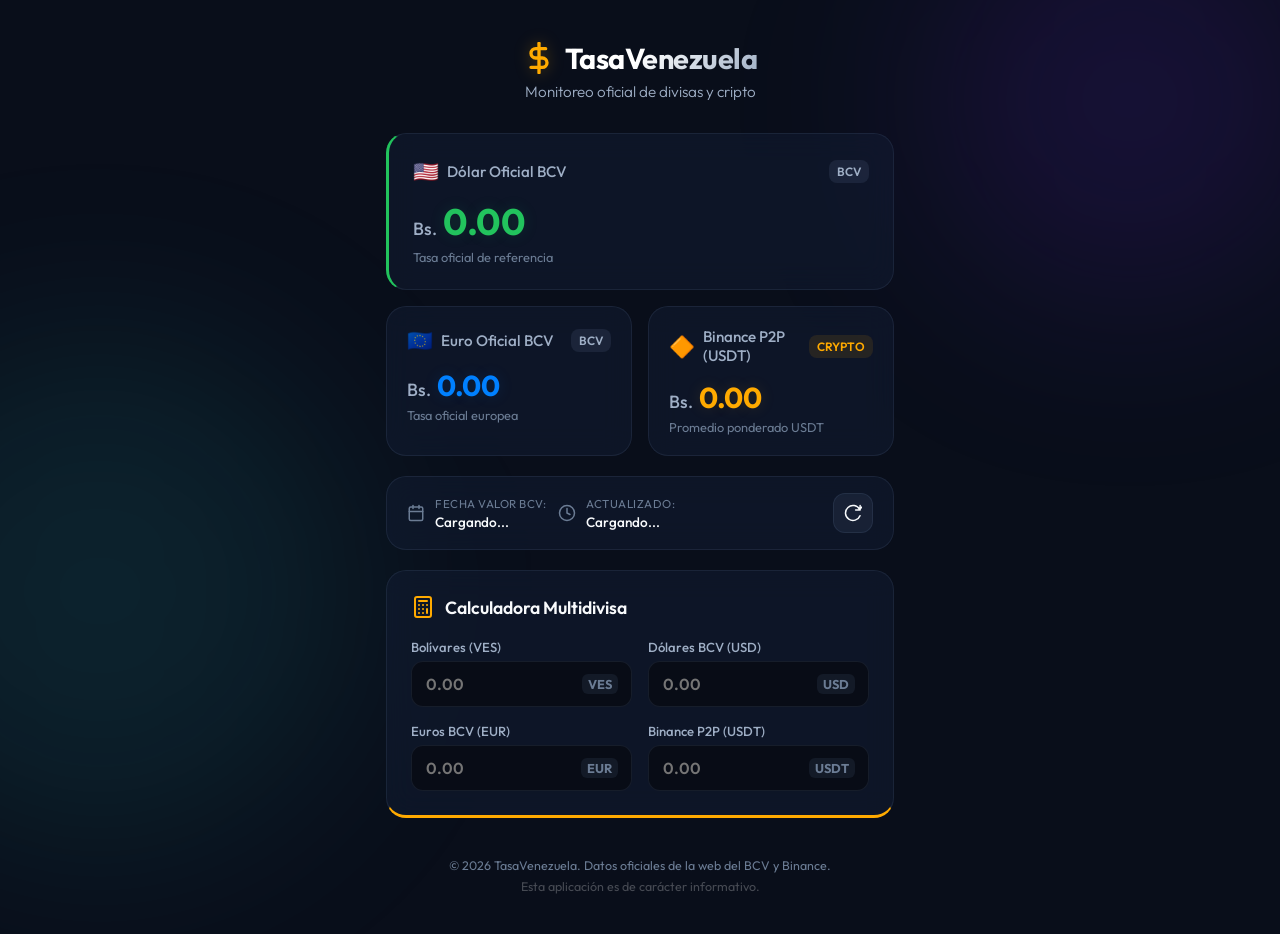
==== nuevooo/index.html @ e15e7d15 "Tasavenezuela" ====
<!DOCTYPE html>
<html lang="es">
<head>
  <meta charset="UTF-8">
  <meta name="viewport" content="width=device-width, initial-scale=1.0, maximum-scale=1.0, user-scalable=no">
  <title>TasaVenezuela - Tasas Oficiales en Venezuela</title>
  <!-- Meta tags SEO -->
  <meta name="description" content="Consulta el precio oficial del Dólar y Euro según el Banco Central de Venezuela (BCV), y del USDT en Binance P2P en tiempo real. Actualización automática cada 4 horas.">
  <meta name="keywords" content="tasa bcv, dolar venezuela, euro venezuela, binance p2p venezuela, precio dolar bcv, calculadora bolivares">
  <meta name="author" content="TasaVenezuela">
  
  <!-- Google Fonts - Outfit -->
  <link rel="preconnect" href="https://fonts.googleapis.com">
  <link rel="preconnect" href="https://fonts.gstatic.com" crossorigin>
  <link href="https://fonts.googleapis.com/css2?family=Outfit:wght@300;400;500;600;700&display=swap" rel="stylesheet">
  
  <!-- Estilos CSS -->
  <link rel="stylesheet" href="styles.css">
  
  <!-- Icono favicon -->
  <link rel="icon" type="image/png" href="data:image/svg+xml,<svg xmlns=%22http://www.w3.org/2000/svg%22 viewBox=%220 0 100 100%22><text y=%22.9em%22 font-size=%2290%22>🇻🇪</text></svg>">
</head>
<body>
  
  <!-- Background Elements -->
  <div class="bg-glow bg-glow-1"></div>
  <div class="bg-glow bg-glow-2"></div>
  
  <div class="app-container">
    <!-- Header -->
    <header class="app-header">
      <div class="header-logo">
        <svg class="logo-icon" xmlns="http://www.w3.org/2000/svg" viewBox="0 0 24 24" fill="none" stroke="currentColor" stroke-width="2.5" stroke-linecap="round" stroke-linejoin="round">
          <line x1="12" y1="1" x2="12" y2="23"></line>
          <path d="M17 5H9.5a3.5 3.5 0 0 0 0 7h5a3.5 3.5 0 0 1 0 7H6"></path>
        </svg>
        <h1>TasaVenezuela</h1>
      </div>
      <p class="header-subtitle">Monitoreo oficial de divisas y cripto</p>
    </header>

    <!-- Main Display Section -->
    <main class="app-main">
      
      <!-- Primary Rates Grid -->
      <section class="rates-section" aria-label="Tasas de Cambio">
        <div class="rates-grid">
          
          <!-- Dolar BCV Card -->
          <div class="rate-card primary-card" id="card-dolar">
            <div class="card-header">
              <div class="card-title">
                <span class="flag-icon">🇺🇸</span>
                <h2>Dólar Oficial BCV</h2>
              </div>
              <span class="source-badge">BCV</span>
            </div>
            <div class="card-body">
              <div class="rate-value-container">
                <span class="rate-symbol">Bs.</span>
                <span class="rate-value" id="val-dolar">0.00</span>
              </div>
              <p class="rate-desc">Tasa oficial de referencia</p>
            </div>
          </div>
          
          <!-- Euro BCV Card -->
          <div class="rate-card" id="card-euro">
            <div class="card-header">
              <div class="card-title">
                <span class="flag-icon">🇪🇺</span>
                <h2>Euro Oficial BCV</h2>
              </div>
              <span class="source-badge">BCV</span>
            </div>
            <div class="card-body">
              <div class="rate-value-container">
                <span class="rate-symbol">Bs.</span>
                <span class="rate-value" id="val-euro">0.00</span>
              </div>
              <p class="rate-desc">Tasa oficial europea</p>
            </div>
          </div>
          
          <!-- Binance Card -->
          <div class="rate-card crypto-card" id="card-binance">
            <div class="card-header">
              <div class="card-title">
                <span class="flag-icon">🔶</span>
                <h2>Binance P2P (USDT)</h2>
              </div>
              <span class="source-badge binance-badge">Crypto</span>
            </div>
            <div class="card-body">
              <div class="rate-value-container">
                <span class="rate-symbol">Bs.</span>
                <span class="rate-value" id="val-binance">0.00</span>
              </div>
              <p class="rate-desc">Promedio ponderado USDT</p>
            </div>
          </div>
          
        </div>
      </section>

      <!-- Date and Refresh -->
      <section class="meta-section">
        <div class="meta-card">
          <div class="meta-item">
            <svg class="meta-icon" xmlns="http://www.w3.org/2000/svg" viewBox="0 0 24 24" fill="none" stroke="currentColor" stroke-width="2" stroke-linecap="round" stroke-linejoin="round">
              <rect x="3" y="4" width="18" height="18" rx="2" ry="2"></rect>
              <line x1="16" y1="2" x2="16" y2="6"></line>
              <line x1="8" y1="2" x2="8" y2="6"></line>
              <line x1="3" y1="10" x2="21" y2="10"></line>
            </svg>
            <div>
              <span class="meta-label">Fecha Valor BCV:</span>
              <span class="meta-text" id="bcv-date-display">Cargando...</span>
            </div>
          </div>
          <div class="meta-item">
            <svg class="meta-icon" xmlns="http://www.w3.org/2000/svg" viewBox="0 0 24 24" fill="none" stroke="currentColor" stroke-width="2" stroke-linecap="round" stroke-linejoin="round">
              <circle cx="12" cy="12" r="10"></circle>
              <polyline points="12 6 12 12 16 14"></polyline>
            </svg>
            <div>
              <span class="meta-label">Actualizado:</span>
              <span class="meta-text" id="last-update-display">Cargando...</span>
            </div>
          </div>
          <button class="btn-refresh" id="btn-refresh" aria-label="Actualizar tasas">
            <svg class="refresh-icon" id="refresh-icon-svg" xmlns="http://www.w3.org/2000/svg" viewBox="0 0 24 24" fill="none" stroke="currentColor" stroke-width="2" stroke-linecap="round" stroke-linejoin="round">
              <path d="M21.5 2v6h-6M21.34 15.57a10 10 0 1 1-.57-8.38l5.67-5.67"></path>
            </svg>
          </button>
        </div>
      </section>

      <!-- Calculator Card -->
      <section class="calculator-section" aria-label="Conversor de Divisas">
        <div class="calculator-card">
          <div class="calculator-header">
            <svg class="calc-icon" xmlns="http://www.w3.org/2000/svg" viewBox="0 0 24 24" fill="none" stroke="currentColor" stroke-width="2" stroke-linecap="round" stroke-linejoin="round">
              <rect x="4" y="2" width="16" height="20" rx="2" ry="2"></rect>
              <line x1="9" y1="22" x2="15" y2="22"></line>
              <line x1="8" y1="6" x2="16" y2="6"></line>
              <line x1="16" y1="14" x2="16" y2="18"></line>
              <path d="M16 10h.01M12 10h.01M8 10h.01M12 14h.01M8 14h.01M12 18h.01M8 18h.01"></path>
            </svg>
            <h2>Calculadora Multidivisa</h2>
          </div>
          <div class="calculator-body">
            
            <!-- VES Input -->
            <div class="input-group">
              <label for="input-ves">Bolívares (VES)</label>
              <div class="input-wrapper">
                <input type="number" id="input-ves" placeholder="0.00" min="0" step="any">
                <span class="currency-tag">VES</span>
              </div>
            </div>
            
            <!-- USD Input -->
            <div class="input-group">
              <label for="input-usd">Dólares BCV (USD)</label>
              <div class="input-wrapper">
                <input type="number" id="input-usd" placeholder="0.00" min="0" step="any">
                <span class="currency-tag">USD</span>
              </div>
            </div>
            
            <!-- EUR Input -->
            <div class="input-group">
              <label for="input-eur">Euros BCV (EUR)</label>
              <div class="input-wrapper">
                <input type="number" id="input-eur" placeholder="0.00" min="0" step="any">
                <span class="currency-tag">EUR</span>
              </div>
            </div>
            
            <!-- Binance Input -->
            <div class="input-group">
              <label for="input-usdt">Binance P2P (USDT)</label>
              <div class="input-wrapper">
                <input type="number" id="input-usdt" placeholder="0.00" min="0" step="any">
                <span class="currency-tag">USDT</span>
              </div>
            </div>
            
          </div>
        </div>
      </section>

      <!-- Expandable Secondary Rates -->
     
    </main>

    <!-- Footer -->
    <footer class="app-footer">
      <p>© 2026 TasaVenezuela. Datos oficiales de la web del BCV y Binance.</p>
      <p class="footer-alert">Esta aplicación es de carácter informativo.</p>
    </footer>
  </div>

  <script src="app.js"></script>
</body>
</html>
---- nuevooo/styles.css ----
/* Reset & Core Setup */
*, *::before, *::after {
  box-sizing: border-box;
  margin: 0;
  padding: 0;
}

:root {
  /* Color Palette (HSL System) */
  --bg-primary: hsl(222, 47%, 7%);
  --bg-secondary: hsl(222, 47%, 11%);
  --card-bg: hsla(222, 47%, 15%, 0.45);
  --card-border: hsla(217, 30%, 60%, 0.12);
  --card-border-hover: hsla(217, 50%, 60%, 0.25);
  
  --color-usd: hsl(142, 70%, 45%);      /* Rich green */
  --color-euro: hsl(210, 100%, 50%);    /* Euro blue */
  --color-binance: hsl(40, 100%, 50%);   /* Binance yellow */
  
  --text-main: hsl(210, 40%, 98%);
  --text-muted: hsl(215, 25%, 70%);
  --text-dim: hsl(215, 16%, 50%);
  
  --glow-1: hsla(263, 70%, 50%, 0.15);
  --glow-2: hsla(180, 70%, 50%, 0.1);
  
  /* Font Stack */
  --font-sans: 'Outfit', -apple-system, BlinkMacSystemFont, "Segoe UI", Roboto, Helvetica, Arial, sans-serif;
  
  /* Transitions */
  --transition-smooth: all 0.3s cubic-bezier(0.4, 0, 0.2, 1);
  --transition-bounce: all 0.5s cubic-bezier(0.175, 0.885, 0.32, 1.275);
}

body {
  background-color: var(--bg-primary);
  color: var(--text-main);
  font-family: var(--font-sans);
  min-height: 100vh;
  display: flex;
  justify-content: center;
  overflow-x: hidden;
  position: relative;
  -webkit-font-smoothing: antialiased;
}

/* Background Glow Effects */
.bg-glow {
  position: absolute;
  border-radius: 50%;
  filter: blur(100px);
  z-index: -1;
  pointer-events: none;
}

.bg-glow-1 {
  width: 400px;
  height: 400px;
  background: var(--glow-1);
  top: -100px;
  right: -50px;
}

.bg-glow-2 {
  width: 500px;
  height: 500px;
  background: var(--glow-2);
  bottom: 10%;
  left: -150px;
}

/* Main Container */
.app-container {
  width: 100%;
  max-width: 540px;
  padding: 24px 16px;
  display: flex;
  flex-direction: column;
  gap: 24px;
}

/* Header */
.app-header {
  text-align: center;
  padding: 16px 0 8px;
}

.header-logo {
  display: flex;
  align-items: center;
  justify-content: center;
  gap: 10px;
  margin-bottom: 6px;
}

.logo-icon {
  width: 32px;
  height: 32px;
  color: var(--color-binance);
  filter: drop-shadow(0 0 8px hsla(40, 100%, 50%, 0.3));
  animation: pulse 3s infinite ease-in-out;
}

.app-header h1 {
  font-size: 1.8rem;
  font-weight: 700;
  letter-spacing: -0.5px;
  background: linear-gradient(135deg, #fff 40%, var(--text-muted) 100%);
  -webkit-background-clip: text;
  -webkit-text-fill-color: transparent;
}

.header-subtitle {
  font-size: 0.95rem;
  color: var(--text-muted);
  font-weight: 300;
}

/* Main Content */
.app-main {
  display: flex;
  flex-direction: column;
  gap: 20px;
}

/* Cards (Glassmorphism base) */
.rate-card, .meta-card, .calculator-card {
  background: var(--card-bg);
  border: 1px solid var(--card-border);
  backdrop-filter: blur(14px);
  -webkit-backdrop-filter: blur(14px);
  border-radius: 20px;
  padding: 20px;
  transition: var(--transition-smooth);
}

.rate-card:hover {
  transform: translateY(-4px);
  border-color: var(--card-border-hover);
  box-shadow: 0 10px 25px -10px rgba(0, 0, 0, 0.5);
}

/* Rates Grid Layout */
.rates-grid {
  display: grid;
  grid-template-columns: 1fr;
  gap: 16px;
}

@media(min-width: 480px) {
  .rates-grid {
    grid-template-columns: repeat(2, 1fr);
  }
  .primary-card {
    grid-column: span 2;
  }
}

/* Rate Card Internal styling */
.card-header {
  display: flex;
  justify-content: space-between;
  align-items: center;
  margin-bottom: 14px;
}

.card-title {
  display: flex;
  align-items: center;
  gap: 8px;
}

.flag-icon {
  font-size: 1.3rem;
}

.card-title h2 {
  font-size: 0.95rem;
  font-weight: 500;
  color: var(--text-muted);
}

.source-badge {
  font-size: 0.75rem;
  font-weight: 600;
  padding: 4px 8px;
  border-radius: 8px;
  background: hsla(217, 30%, 60%, 0.12);
  color: var(--text-muted);
  text-transform: uppercase;
}

.binance-badge {
  background: hsla(40, 100%, 50%, 0.1);
  color: var(--color-binance);
}

.rate-value-container {
  display: flex;
  align-items: baseline;
  gap: 6px;
  margin-bottom: 4px;
}

.rate-symbol {
  font-size: 1.1rem;
  font-weight: 500;
  color: var(--text-muted);
}

.rate-value {
  font-size: 1.8rem;
  font-weight: 700;
  letter-spacing: -0.5px;
}

/* Distinct card coloring */
#card-dolar .rate-value {
  color: var(--color-usd);
  text-shadow: 0 0 15px hsla(142, 70%, 45%, 0.15);
}

#card-euro .rate-value {
  color: var(--color-euro);
  text-shadow: 0 0 15px hsla(210, 100%, 50%, 0.15);
}

#card-binance .rate-value {
  color: var(--color-binance);
  text-shadow: 0 0 15px hsla(40, 100%, 50%, 0.15);
}

.rate-desc {
  font-size: 0.8rem;
  color: var(--text-dim);
}

/* Primary card special style */
.primary-card {
  padding: 24px;
  border-left: 3px solid var(--color-usd);
}

.primary-card .rate-value {
  font-size: 2.3rem;
}

/* Metadata Block */
.meta-card {
  display: flex;
  justify-content: space-between;
  align-items: center;
  padding: 16px 20px;
  gap: 12px;
  flex-wrap: wrap;
}

.meta-item {
  display: flex;
  align-items: center;
  gap: 10px;
}

.meta-icon {
  width: 18px;
  height: 18px;
  color: var(--text-dim);
}

.meta-label {
  display: block;
  font-size: 0.72rem;
  color: var(--text-dim);
  text-transform: uppercase;
  letter-spacing: 0.5px;
}

.meta-text {
  font-size: 0.85rem;
  font-weight: 500;
  color: var(--text-main);
}

/* Refresh Button */
.btn-refresh {
  background: hsla(217, 30%, 60%, 0.1);
  border: 1px solid var(--card-border);
  color: var(--text-main);
  padding: 10px;
  border-radius: 12px;
  cursor: pointer;
  display: flex;
  align-items: center;
  justify-content: center;
  transition: var(--transition-bounce);
  margin-left: auto;
}

.btn-refresh:hover {
  background: hsla(217, 30%, 60%, 0.2);
  transform: scale(1.05);
}

.btn-refresh:active {
  transform: scale(0.95);
}

.refresh-icon {
  width: 18px;
  height: 18px;
  transition: transform 0.6s ease;
}

/* Loading Spin class */
.spin {
  animation: rotate 0.8s linear infinite;
}

/* Calculator Section */
.calculator-card {
  padding: 24px;
  border-bottom: 3px solid var(--color-binance);
}

.calculator-header {
  display: flex;
  align-items: center;
  gap: 10px;
  margin-bottom: 20px;
}

.calc-icon {
  width: 24px;
  height: 24px;
  color: var(--color-binance);
}

.calculator-header h2 {
  font-size: 1.1rem;
  font-weight: 600;
}

.calculator-body {
  display: grid;
  grid-template-columns: 1fr;
  gap: 16px;
}

@media(min-width: 440px) {
  .calculator-body {
    grid-template-columns: repeat(2, 1fr);
  }
}

.input-group {
  display: flex;
  flex-direction: column;
  gap: 6px;
}

.input-group label {
  font-size: 0.82rem;
  font-weight: 500;
  color: var(--text-muted);
}

.input-wrapper {
  position: relative;
  display: flex;
  align-items: center;
}

.input-wrapper input {
  width: 100%;
  background: hsl(222, 47%, 6%);
  border: 1px solid var(--card-border);
  border-radius: 12px;
  padding: 12px 60px 12px 14px;
  color: var(--text-main);
  font-family: var(--font-sans);
  font-size: 1rem;
  font-weight: 600;
  outline: none;
  transition: var(--transition-smooth);
}

.input-wrapper input:focus {
  border-color: hsla(40, 100%, 50%, 0.4);
  box-shadow: 0 0 12px hsla(40, 100%, 50%, 0.1);
  background: hsl(222, 47%, 4%);
}

/* Hide webkit arrows on input */
.input-wrapper input::-webkit-outer-spin-button,
.input-wrapper input::-webkit-inner-spin-button {
  -webkit-appearance: none;
  margin: 0;
}
.input-wrapper input[type=number] {
  -moz-appearance: textfield;
}

.currency-tag {
  position: absolute;
  right: 14px;
  font-size: 0.8rem;
  font-weight: 700;
  color: var(--text-dim);
  pointer-events: none;
  background: hsla(217, 30%, 60%, 0.1);
  padding: 2px 6px;
  border-radius: 6px;
}

/* Secondary Section (Details/Summary) */
.secondary-details {
  background: var(--card-bg);
  border: 1px solid var(--card-border);
  backdrop-filter: blur(14px);
  -webkit-backdrop-filter: blur(14px);
  border-radius: 16px;
  overflow: hidden;
  transition: var(--transition-smooth);
}

.secondary-summary {
  padding: 16px 20px;
  cursor: pointer;
  display: flex;
  justify-content: space-between;
  align-items: center;
  font-size: 0.9rem;
  font-weight: 500;
  color: var(--text-muted);
  list-style: none; /* Hide default arrow */
}

.secondary-summary::-webkit-details-marker {
  display: none; /* Hide default arrow webkit */
}

.chevron-icon {
  width: 18px;
  height: 18px;
  color: var(--text-dim);
  transition: transform 0.3s ease;
}

.secondary-details[open] .chevron-icon {
  transform: rotate(180deg);
}

.secondary-content {
  padding: 0 20px 20px;
  border-top: 1px solid hsla(217, 30%, 60%, 0.08);
}

.small-rates-grid {
  display: flex;
  flex-direction: column;
  gap: 12px;
  margin-top: 16px;
}

.small-rate-item {
  display: flex;
  justify-content: space-between;
  align-items: center;
  font-size: 0.85rem;
  padding: 4px 0;
}

.small-rate-label {
  color: var(--text-muted);
}

.small-rate-val {
  font-weight: 600;
  color: var(--text-main);
}

/* Footer styling */
.app-footer {
  text-align: center;
  padding: 16px 0;
  display: flex;
  flex-direction: column;
  gap: 6px;
}

.app-footer p {
  font-size: 0.78rem;
  color: var(--text-dim);
}

.footer-alert {
  color: hsla(0, 0%, 100%, 0.25) !important;
}

/* Keyframe Animations */
@keyframes rotate {
  100% {
    transform: rotate(360deg);
  }
}

@keyframes pulse {
  0%, 100% {
    transform: scale(1);
    opacity: 1;
  }
  50% {
    transform: scale(1.05);
    opacity: 0.95;
  }
}
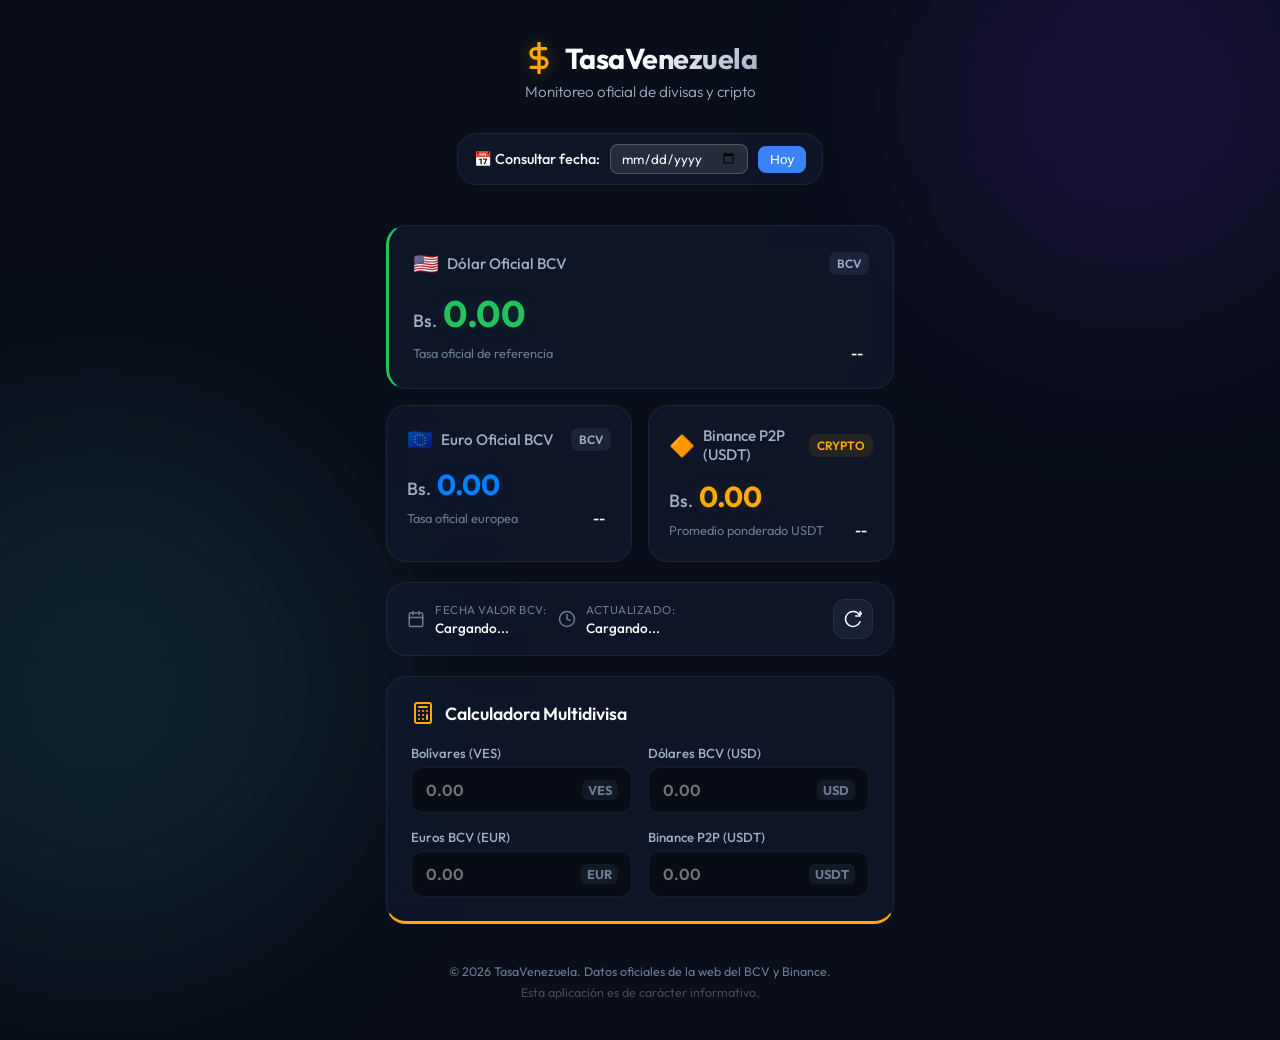
==== commit 9d996e82: "Update index.html" ====
--- a/nuevooo/index.html
+++ b/nuevooo/index.html
@@ -41,6 +41,15 @@
 
     <!-- Main Display Section -->
     <main class="app-main">
+
+      <!-- Calendar / Date Picker Section -->
+      <section class="calendar-section" style="margin-bottom: 20px; text-align: center;">
+        <div class="meta-card" style="display: inline-flex; align-items: center; gap: 10px; padding: 10px 16px;">
+          <label for="input-fecha" style="font-size: 0.9rem; font-weight: 500;">📅 Consultar fecha:</label>
+          <input type="date" id="input-fecha" style="background: rgba(255, 255, 255, 0.1); border: 1px solid rgba(255, 255, 255, 0.2); color: inherit; padding: 5px 10px; border-radius: 8px; font-family: inherit;">
+          <button id="btn-hoy" style="background: #3b82f6; border: none; color: white; padding: 6px 12px; border-radius: 8px; cursor: pointer; font-size: 0.85rem;">Hoy</button>
+        </div>
+      </section>
       
       <!-- Primary Rates Grid -->
       <section class="rates-section" aria-label="Tasas de Cambio">
@@ -60,7 +69,10 @@
                 <span class="rate-symbol">Bs.</span>
                 <span class="rate-value" id="val-dolar">0.00</span>
               </div>
-              <p class="rate-desc">Tasa oficial de referencia</p>
+              <div style="display: flex; justify-content: space-between; align-items: center; margin-top: 5px;">
+                <p class="rate-desc" style="margin: 0;">Tasa oficial de referencia</p>
+                <span class="trend-badge" id="trend-dolar" style="font-weight: 600; font-size: 0.85rem; padding: 2px 6px; border-radius: 6px;">--</span>
+              </div>
             </div>
           </div>
           
@@ -78,7 +90,10 @@
                 <span class="rate-symbol">Bs.</span>
                 <span class="rate-value" id="val-euro">0.00</span>
               </div>
-              <p class="rate-desc">Tasa oficial europea</p>
+              <div style="display: flex; justify-content: space-between; align-items: center; margin-top: 5px;">
+                <p class="rate-desc" style="margin: 0;">Tasa oficial europea</p>
+                <span class="trend-badge" id="trend-euro" style="font-weight: 600; font-size: 0.85rem; padding: 2px 6px; border-radius: 6px;">--</span>
+              </div>
             </div>
           </div>
           
@@ -96,7 +111,10 @@
                 <span class="rate-symbol">Bs.</span>
                 <span class="rate-value" id="val-binance">0.00</span>
               </div>
-              <p class="rate-desc">Promedio ponderado USDT</p>
+              <div style="display: flex; justify-content: space-between; align-items: center; margin-top: 5px;">
+                <p class="rate-desc" style="margin: 0;">Promedio ponderado USDT</p>
+                <span class="trend-badge" id="trend-binance" style="font-weight: 600; font-size: 0.85rem; padding: 2px 6px; border-radius: 6px;">--</span>
+              </div>
             </div>
           </div>
           
@@ -191,8 +209,6 @@
         </div>
       </section>
 
-      <!-- Expandable Secondary Rates -->
-     
     </main>
 
     <!-- Footer -->
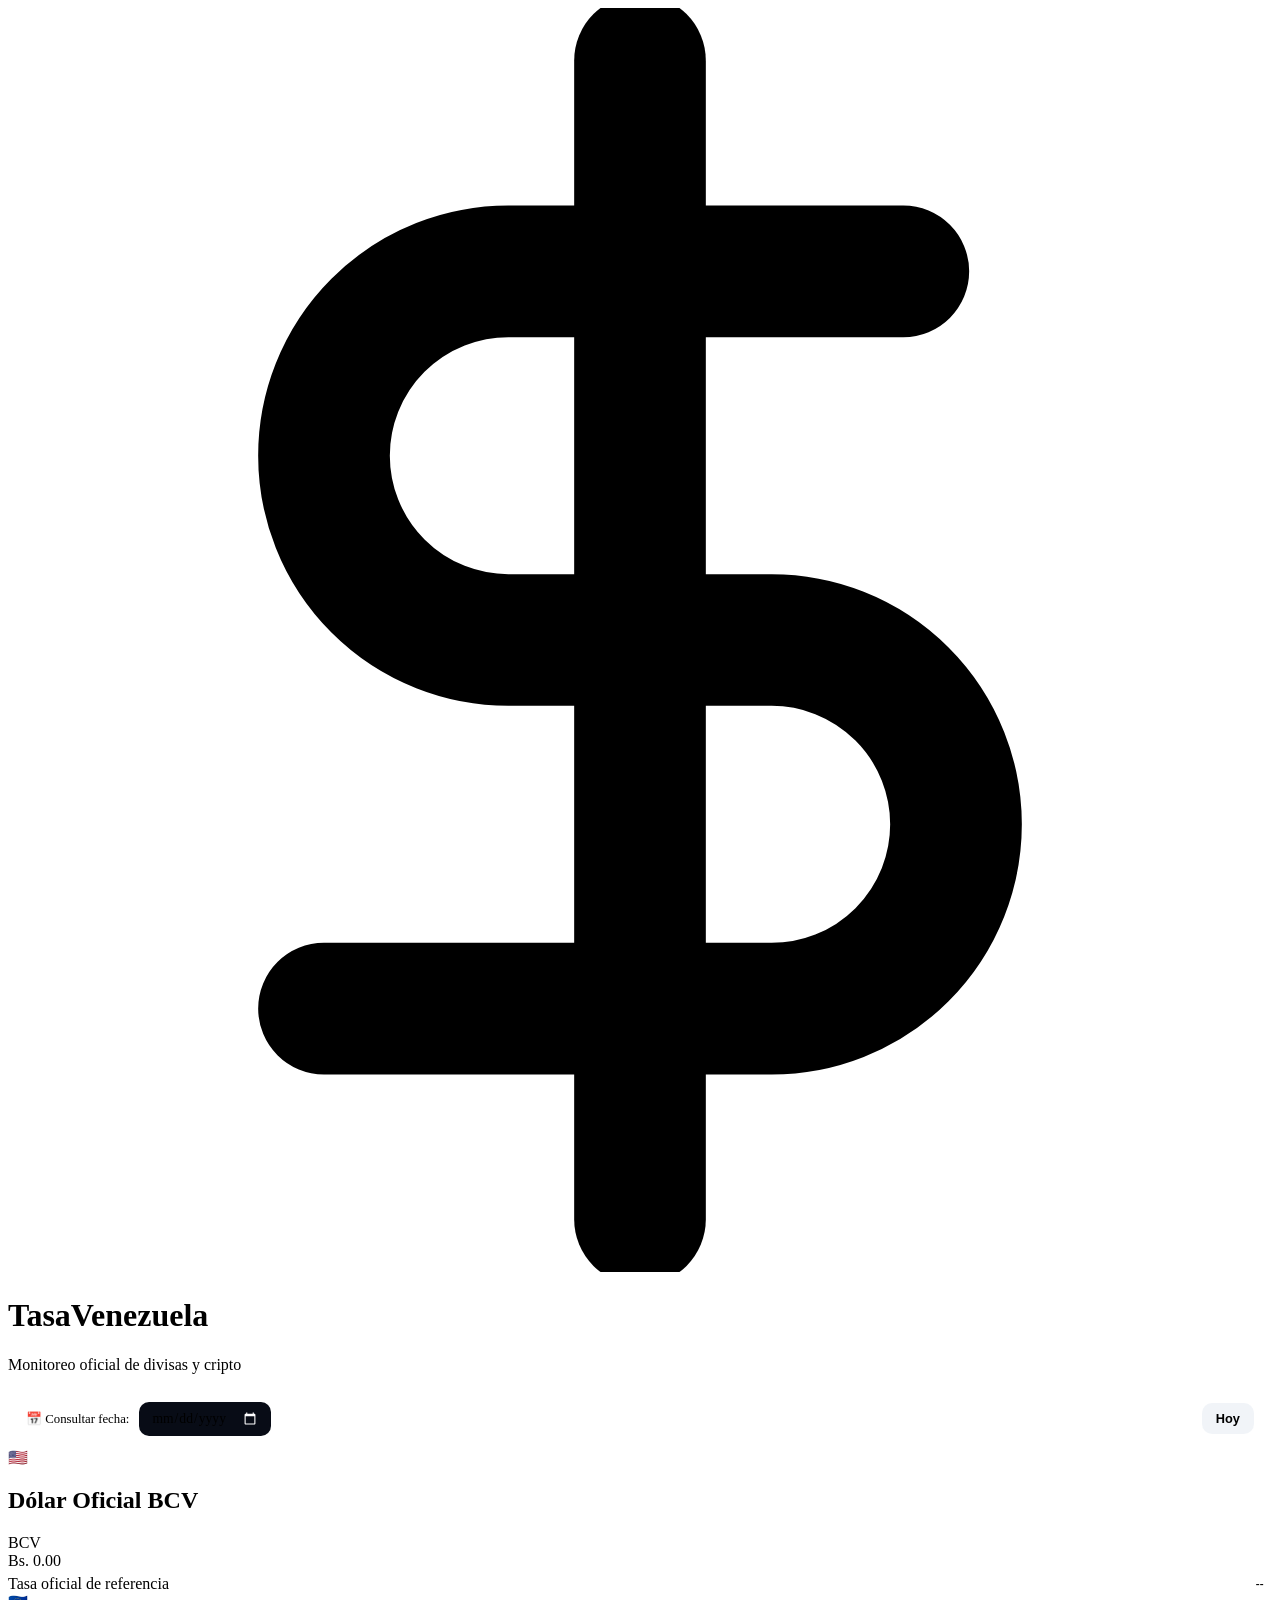
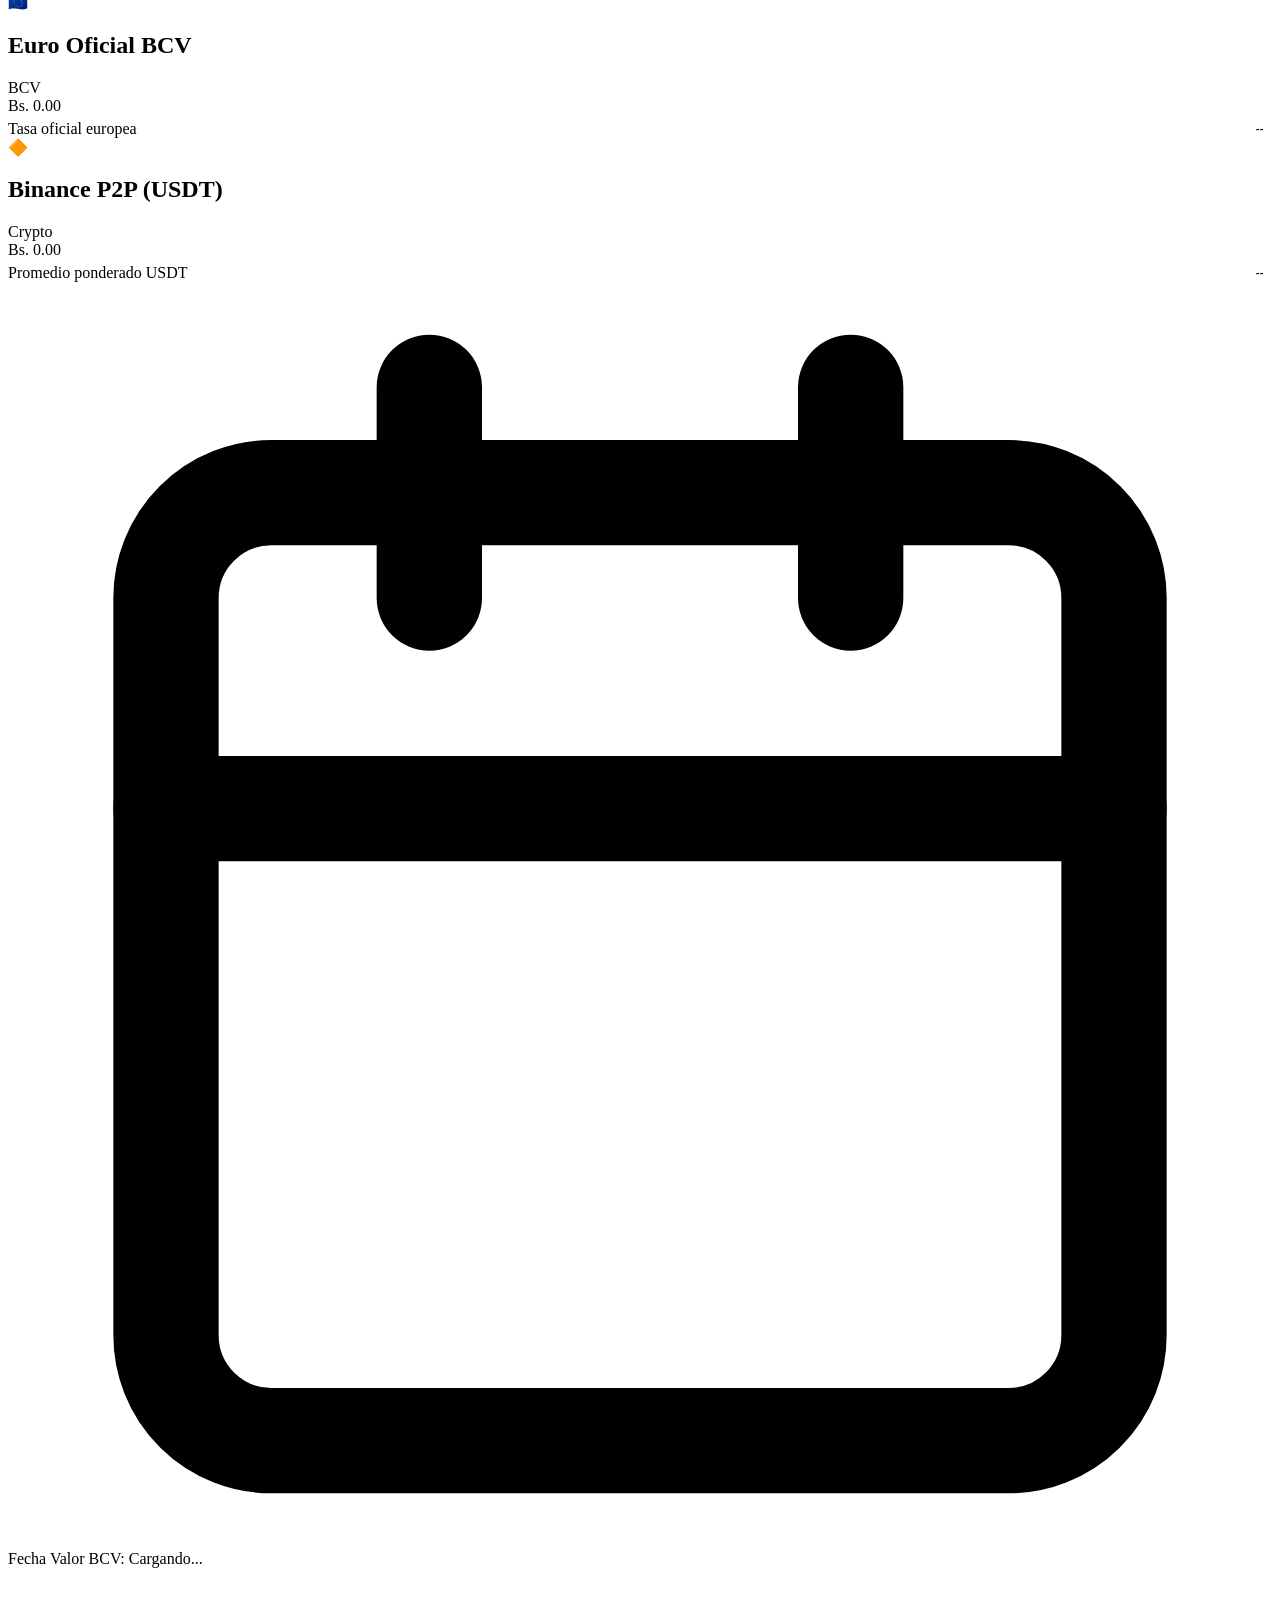
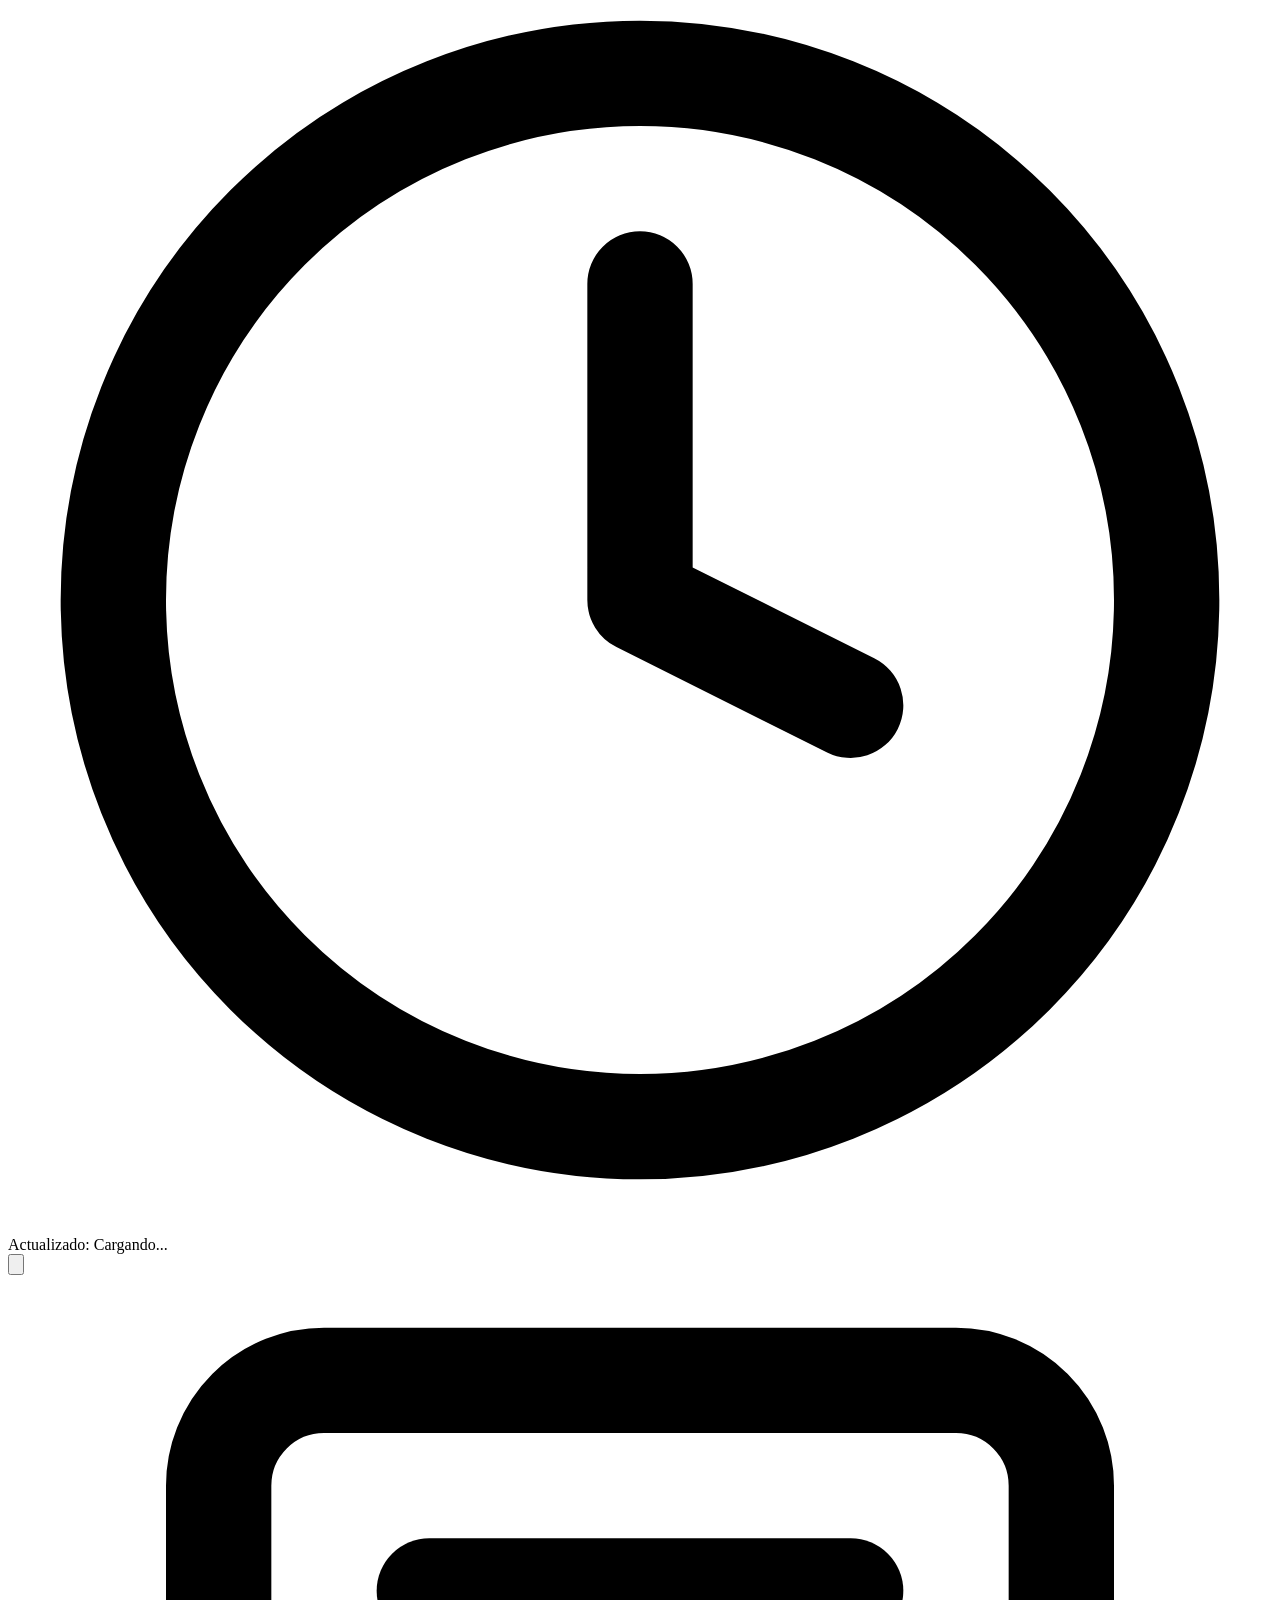
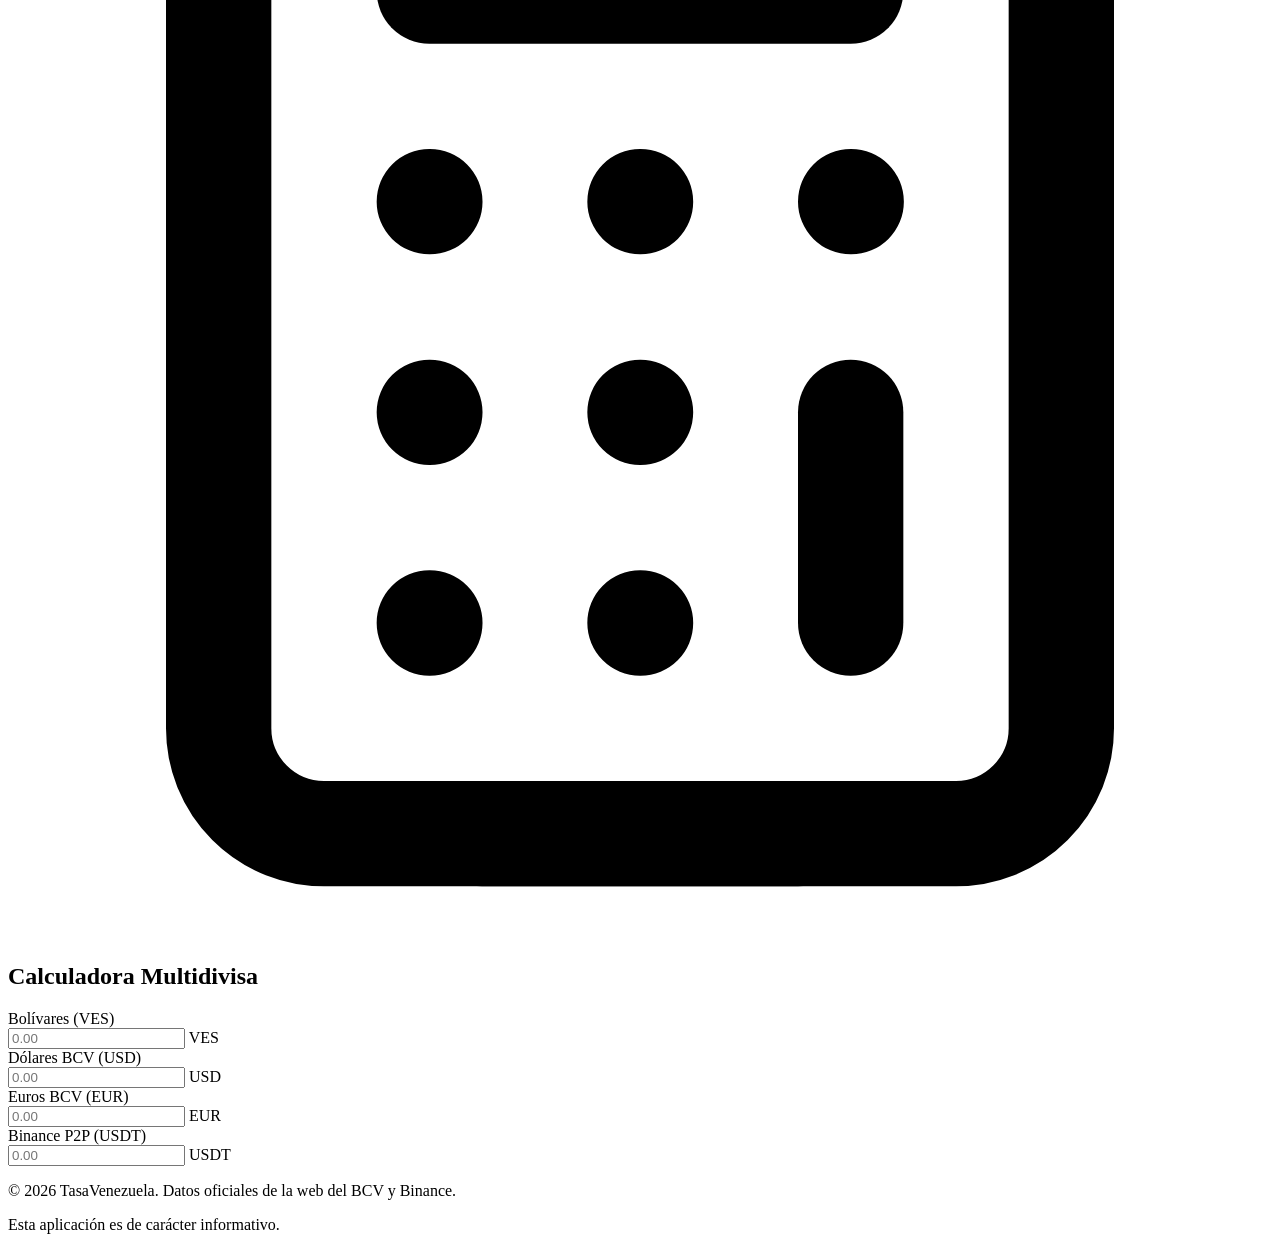
==== commit e771997f: "Update index.html" ====
--- a/nuevooo/index.html
+++ b/nuevooo/index.html
@@ -5,7 +5,7 @@
   <meta name="viewport" content="width=device-width, initial-scale=1.0, maximum-scale=1.0, user-scalable=no">
   <title>TasaVenezuela - Tasas Oficiales en Venezuela</title>
   <!-- Meta tags SEO -->
-  <meta name="description" content="Consulta el precio oficial del Dólar y Euro según el Banco Central de Venezuela (BCV), y del USDT en Binance P2P en tiempo real. Actualización automática cada 4 horas.">
+  <meta name="description" content="Consulta el precio oficial del Dólar y Euro según el Banco Central de Venezuela (BCV), y del USDT en Binance P2P en tiempo real. Actualización automática.">
   <meta name="keywords" content="tasa bcv, dolar venezuela, euro venezuela, binance p2p venezuela, precio dolar bcv, calculadora bolivares">
   <meta name="author" content="TasaVenezuela">
   
@@ -43,11 +43,13 @@
     <main class="app-main">
 
       <!-- Calendar / Date Picker Section -->
-      <section class="calendar-section" style="margin-bottom: 20px; text-align: center;">
-        <div class="meta-card" style="display: inline-flex; align-items: center; gap: 10px; padding: 10px 16px;">
-          <label for="input-fecha" style="font-size: 0.9rem; font-weight: 500;">📅 Consultar fecha:</label>
-          <input type="date" id="input-fecha" style="background: rgba(255, 255, 255, 0.1); border: 1px solid rgba(255, 255, 255, 0.2); color: inherit; padding: 5px 10px; border-radius: 8px; font-family: inherit;">
-          <button id="btn-hoy" style="background: #3b82f6; border: none; color: white; padding: 6px 12px; border-radius: 8px; cursor: pointer; font-size: 0.85rem;">Hoy</button>
+      <section class="calendar-section">
+        <div class="date-picker-card">
+          <div class="date-picker-group">
+            <label for="input-fecha">📅 Consultar fecha:</label>
+            <input type="date" id="input-fecha" class="input-date">
+          </div>
+          <button id="btn-hoy" class="btn-today">Hoy</button>
         </div>
       </section>
       
@@ -71,7 +73,7 @@
               </div>
               <div style="display: flex; justify-content: space-between; align-items: center; margin-top: 5px;">
                 <p class="rate-desc" style="margin: 0;">Tasa oficial de referencia</p>
-                <span class="trend-badge" id="trend-dolar" style="font-weight: 600; font-size: 0.85rem; padding: 2px 6px; border-radius: 6px;">--</span>
+                <span class="trend-badge" id="trend-dolar">--</span>
               </div>
             </div>
           </div>
@@ -92,7 +94,7 @@
               </div>
               <div style="display: flex; justify-content: space-between; align-items: center; margin-top: 5px;">
                 <p class="rate-desc" style="margin: 0;">Tasa oficial europea</p>
-                <span class="trend-badge" id="trend-euro" style="font-weight: 600; font-size: 0.85rem; padding: 2px 6px; border-radius: 6px;">--</span>
+                <span class="trend-badge" id="trend-euro">--</span>
               </div>
             </div>
           </div>
@@ -113,7 +115,7 @@
               </div>
               <div style="display: flex; justify-content: space-between; align-items: center; margin-top: 5px;">
                 <p class="rate-desc" style="margin: 0;">Promedio ponderado USDT</p>
-                <span class="trend-badge" id="trend-binance" style="font-weight: 600; font-size: 0.85rem; padding: 2px 6px; border-radius: 6px;">--</span>
+                <span class="trend-badge" id="trend-binance">--</span>
               </div>
             </div>
           </div>
--- a/nuevooo/styles.css
+++ b/nuevooo/styles.css
@@ -1,516 +1,85 @@
-/* Reset & Core Setup */
-*, *::before, *::after {
-  box-sizing: border-box;
-  margin: 0;
-  padding: 0;
-}
+/* ============================================================
+   Nuevos Componentes: Tendencias de Porcentaje y Calendario
+   ============================================================ */
 
-:root {
-  /* Color Palette (HSL System) */
-  --bg-primary: hsl(222, 47%, 7%);
-  --bg-secondary: hsl(222, 47%, 11%);
-  --card-bg: hsla(222, 47%, 15%, 0.45);
-  --card-border: hsla(217, 30%, 60%, 0.12);
-  --card-border-hover: hsla(217, 50%, 60%, 0.25);
-  
-  --color-usd: hsl(142, 70%, 45%);      /* Rich green */
-  --color-euro: hsl(210, 100%, 50%);    /* Euro blue */
-  --color-binance: hsl(40, 100%, 50%);   /* Binance yellow */
-  
-  --text-main: hsl(210, 40%, 98%);
-  --text-muted: hsl(215, 25%, 70%);
-  --text-dim: hsl(215, 16%, 50%);
-  
-  --glow-1: hsla(263, 70%, 50%, 0.15);
-  --glow-2: hsla(180, 70%, 50%, 0.1);
-  
-  /* Font Stack */
-  --font-sans: 'Outfit', -apple-system, BlinkMacSystemFont, "Segoe UI", Roboto, Helvetica, Arial, sans-serif;
-  
-  /* Transitions */
-  --transition-smooth: all 0.3s cubic-bezier(0.4, 0, 0.2, 1);
-  --transition-bounce: all 0.5s cubic-bezier(0.175, 0.885, 0.32, 1.275);
-}
-
-body {
-  background-color: var(--bg-primary);
-  color: var(--text-main);
-  font-family: var(--font-sans);
-  min-height: 100vh;
-  display: flex;
-  justify-content: center;
-  overflow-x: hidden;
-  position: relative;
-  -webkit-font-smoothing: antialiased;
-}
-
-/* Background Glow Effects */
-.bg-glow {
-  position: absolute;
-  border-radius: 50%;
-  filter: blur(100px);
-  z-index: -1;
-  pointer-events: none;
-}
-
-.bg-glow-1 {
-  width: 400px;
-  height: 400px;
-  background: var(--glow-1);
-  top: -100px;
-  right: -50px;
-}
-
-.bg-glow-2 {
-  width: 500px;
-  height: 500px;
-  background: var(--glow-2);
-  bottom: 10%;
-  left: -150px;
-}
-
-/* Main Container */
-.app-container {
-  width: 100%;
-  max-width: 540px;
-  padding: 24px 16px;
-  display: flex;
-  flex-direction: column;
-  gap: 24px;
-}
-
-/* Header */
-.app-header {
-  text-align: center;
-  padding: 16px 0 8px;
-}
-
-.header-logo {
-  display: flex;
+/* Badges de Tendencia / Variación de Porcentaje */
+.trend-badge {
+  display: inline-flex;
   align-items: center;
-  justify-content: center;
-  gap: 10px;
-  margin-bottom: 6px;
-}
-
-.logo-icon {
-  width: 32px;
-  height: 32px;
-  color: var(--color-binance);
-  filter: drop-shadow(0 0 8px hsla(40, 100%, 50%, 0.3));
-  animation: pulse 3s infinite ease-in-out;
-}
-
-.app-header h1 {
-  font-size: 1.8rem;
+  gap: 4px;
+  font-size: 0.72rem;
   font-weight: 700;
-  letter-spacing: -0.5px;
-  background: linear-gradient(135deg, #fff 40%, var(--text-muted) 100%);
-  -webkit-background-clip: text;
-  -webkit-text-fill-color: transparent;
-}
-
-.header-subtitle {
-  font-size: 0.95rem;
-  color: var(--text-muted);
-  font-weight: 300;
-}
-
-/* Main Content */
-.app-main {
-  display: flex;
-  flex-direction: column;
-  gap: 20px;
-}
-
-/* Cards (Glassmorphism base) */
-.rate-card, .meta-card, .calculator-card {
-  background: var(--card-bg);
-  border: 1px solid var(--card-border);
-  backdrop-filter: blur(14px);
-  -webkit-backdrop-filter: blur(14px);
+  padding: 3px 8px;
   border-radius: 20px;
-  padding: 20px;
+  letter-spacing: 0.3px;
   transition: var(--transition-smooth);
 }
 
-.rate-card:hover {
-  transform: translateY(-4px);
-  border-color: var(--card-border-hover);
-  box-shadow: 0 10px 25px -10px rgba(0, 0, 0, 0.5);
-}
-
-/* Rates Grid Layout */
-.rates-grid {
-  display: grid;
-  grid-template-columns: 1fr;
-  gap: 16px;
-}
-
-@media(min-width: 480px) {
-  .rates-grid {
-    grid-template-columns: repeat(2, 1fr);
-  }
-  .primary-card {
-    grid-column: span 2;
-  }
-}
-
-/* Rate Card Internal styling */
-.card-header {
-  display: flex;
-  justify-content: space-between;
-  align-items: center;
-  margin-bottom: 14px;
-}
-
-.card-title {
+/* Selector de Fecha / Calendario */
+.date-picker-card {
   display: flex;
   align-items: center;
-  gap: 8px;
-}
-
-.flag-icon {
-  font-size: 1.3rem;
-}
-
-.card-title h2 {
-  font-size: 0.95rem;
-  font-weight: 500;
-  color: var(--text-muted);
-}
-
-.source-badge {
-  font-size: 0.75rem;
-  font-weight: 600;
-  padding: 4px 8px;
-  border-radius: 8px;
-  background: hsla(217, 30%, 60%, 0.12);
-  color: var(--text-muted);
-  text-transform: uppercase;
-}
-
-.binance-badge {
-  background: hsla(40, 100%, 50%, 0.1);
-  color: var(--color-binance);
-}
-
-.rate-value-container {
-  display: flex;
-  align-items: baseline;
-  gap: 6px;
-  margin-bottom: 4px;
-}
-
-.rate-symbol {
-  font-size: 1.1rem;
-  font-weight: 500;
-  color: var(--text-muted);
-}
-
-.rate-value {
-  font-size: 1.8rem;
-  font-weight: 700;
-  letter-spacing: -0.5px;
-}
-
-/* Distinct card coloring */
-#card-dolar .rate-value {
-  color: var(--color-usd);
-  text-shadow: 0 0 15px hsla(142, 70%, 45%, 0.15);
-}
-
-#card-euro .rate-value {
-  color: var(--color-euro);
-  text-shadow: 0 0 15px hsla(210, 100%, 50%, 0.15);
-}
-
-#card-binance .rate-value {
-  color: var(--color-binance);
-  text-shadow: 0 0 15px hsla(40, 100%, 50%, 0.15);
-}
-
-.rate-desc {
-  font-size: 0.8rem;
-  color: var(--text-dim);
-}
-
-/* Primary card special style */
-.primary-card {
-  padding: 24px;
-  border-left: 3px solid var(--color-usd);
-}
-
-.primary-card .rate-value {
-  font-size: 2.3rem;
-}
-
-/* Metadata Block */
-.meta-card {
-  display: flex;
   justify-content: space-between;
-  align-items: center;
-  padding: 16px 20px;
   gap: 12px;
-  flex-wrap: wrap;
-}
-
-.meta-item {
-  display: flex;
-  align-items: center;
-  gap: 10px;
-}
-
-.meta-icon {
-  width: 18px;
-  height: 18px;
-  color: var(--text-dim);
-}
-
-.meta-label {
-  display: block;
-  font-size: 0.72rem;
-  color: var(--text-dim);
-  text-transform: uppercase;
-  letter-spacing: 0.5px;
-}
-
-.meta-text {
-  font-size: 0.85rem;
-  font-weight: 500;
-  color: var(--text-main);
-}
-
-/* Refresh Button */
-.btn-refresh {
-  background: hsla(217, 30%, 60%, 0.1);
-  border: 1px solid var(--card-border);
-  color: var(--text-main);
-  padding: 10px;
-  border-radius: 12px;
-  cursor: pointer;
-  display: flex;
-  align-items: center;
-  justify-content: center;
-  transition: var(--transition-bounce);
-  margin-left: auto;
-}
-
-.btn-refresh:hover {
-  background: hsla(217, 30%, 60%, 0.2);
-  transform: scale(1.05);
-}
-
-.btn-refresh:active {
-  transform: scale(0.95);
-}
-
-.refresh-icon {
-  width: 18px;
-  height: 18px;
-  transition: transform 0.6s ease;
-}
-
-/* Loading Spin class */
-.spin {
-  animation: rotate 0.8s linear infinite;
-}
-
-/* Calculator Section */
-.calculator-card {
-  padding: 24px;
-  border-bottom: 3px solid var(--color-binance);
-}
-
-.calculator-header {
-  display: flex;
-  align-items: center;
-  gap: 10px;
-  margin-bottom: 20px;
-}
-
-.calc-icon {
-  width: 24px;
-  height: 24px;
-  color: var(--color-binance);
-}
-
-.calculator-header h2 {
-  font-size: 1.1rem;
-  font-weight: 600;
-}
-
-.calculator-body {
-  display: grid;
-  grid-template-columns: 1fr;
-  gap: 16px;
-}
-
-@media(min-width: 440px) {
-  .calculator-body {
-    grid-template-columns: repeat(2, 1fr);
-  }
-}
-
-.input-group {
-  display: flex;
-  flex-direction: column;
-  gap: 6px;
-}
-
-.input-group label {
-  font-size: 0.82rem;
-  font-weight: 500;
-  color: var(--text-muted);
-}
-
-.input-wrapper {
-  position: relative;
-  display: flex;
-  align-items: center;
-}
-
-.input-wrapper input {
-  width: 100%;
-  background: hsl(222, 47%, 6%);
-  border: 1px solid var(--card-border);
-  border-radius: 12px;
-  padding: 12px 60px 12px 14px;
-  color: var(--text-main);
-  font-family: var(--font-sans);
-  font-size: 1rem;
-  font-weight: 600;
-  outline: none;
-  transition: var(--transition-smooth);
-}
-
-.input-wrapper input:focus {
-  border-color: hsla(40, 100%, 50%, 0.4);
-  box-shadow: 0 0 12px hsla(40, 100%, 50%, 0.1);
-  background: hsl(222, 47%, 4%);
-}
-
-/* Hide webkit arrows on input */
-.input-wrapper input::-webkit-outer-spin-button,
-.input-wrapper input::-webkit-inner-spin-button {
-  -webkit-appearance: none;
-  margin: 0;
-}
-.input-wrapper input[type=number] {
-  -moz-appearance: textfield;
-}
-
-.currency-tag {
-  position: absolute;
-  right: 14px;
-  font-size: 0.8rem;
-  font-weight: 700;
-  color: var(--text-dim);
-  pointer-events: none;
-  background: hsla(217, 30%, 60%, 0.1);
-  padding: 2px 6px;
-  border-radius: 6px;
-}
-
-/* Secondary Section (Details/Summary) */
-.secondary-details {
+  padding: 12px 18px;
   background: var(--card-bg);
   border: 1px solid var(--card-border);
   backdrop-filter: blur(14px);
   -webkit-backdrop-filter: blur(14px);
   border-radius: 16px;
-  overflow: hidden;
-  transition: var(--transition-smooth);
+  flex-wrap: wrap;
 }
 
-.secondary-summary {
-  padding: 16px 20px;
-  cursor: pointer;
+.date-picker-group {
   display: flex;
-  justify-content: space-between;
   align-items: center;
-  font-size: 0.9rem;
+  gap: 10px;
+  flex: 1;
+}
+
+.date-picker-group label {
+  font-size: 0.8rem;
   font-weight: 500;
   color: var(--text-muted);
-  list-style: none; /* Hide default arrow */
+  white-space: nowrap;
 }
 
-.secondary-summary::-webkit-details-marker {
-  display: none; /* Hide default arrow webkit */
+.input-date {
+  background: hsl(222, 47%, 6%);
+  border: 1px solid var(--card-border);
+  border-radius: 10px;
+  padding: 8px 12px;
+  color: var(--text-main);
+  font-family: var(--font-sans);
+  font-size: 0.85rem;
+  font-weight: 500;
+  outline: none;
+  transition: var(--transition-smooth);
+  color-scheme: dark; /* Adapta el icono del calendario nativo al tema oscuro */
 }
 
-.chevron-icon {
-  width: 18px;
-  height: 18px;
-  color: var(--text-dim);
-  transition: transform 0.3s ease;
+.input-date:focus {
+  border-color: hsla(40, 100%, 50%, 0.4);
+  box-shadow: 0 0 10px hsla(40, 100%, 50%, 0.1);
 }
 
-.secondary-details[open] .chevron-icon {
-  transform: rotate(180deg);
+.btn-today {
+  background: hsla(217, 30%, 60%, 0.1);
+  border: 1px solid var(--card-border);
+  color: var(--text-muted);
+  padding: 8px 14px;
+  border-radius: 10px;
+  font-size: 0.8rem;
+  font-weight: 600;
+  cursor: pointer;
+  transition: var(--transition-bounce);
 }
 
-.secondary-content {
-  padding: 0 20px 20px;
-  border-top: 1px solid hsla(217, 30%, 60%, 0.08);
-}
-
-.small-rates-grid {
-  display: flex;
-  flex-direction: column;
-  gap: 12px;
-  margin-top: 16px;
-}
-
-.small-rate-item {
-  display: flex;
-  justify-content: space-between;
-  align-items: center;
-  font-size: 0.85rem;
-  padding: 4px 0;
-}
-
-.small-rate-label {
-  color: var(--text-muted);
-}
-
-.small-rate-val {
-  font-weight: 600;
+.btn-today:hover {
+  background: hsla(217, 30%, 60%, 0.2);
   color: var(--text-main);
 }
 
-/* Footer styling */
-.app-footer {
-  text-align: center;
-  padding: 16px 0;
-  display: flex;
-  flex-direction: column;
-  gap: 6px;
+.btn-today:active {
+  transform: scale(0.95);
 }
-
-.app-footer p {
-  font-size: 0.78rem;
-  color: var(--text-dim);
-}
-
-.footer-alert {
-  color: hsla(0, 0%, 100%, 0.25) !important;
-}
-
-/* Keyframe Animations */
-@keyframes rotate {
-  100% {
-    transform: rotate(360deg);
-  }
-}
-
-@keyframes pulse {
-  0%, 100% {
-    transform: scale(1);
-    opacity: 1;
-  }
-  50% {
-    transform: scale(1.05);
-    opacity: 0.95;
-  }
-}
